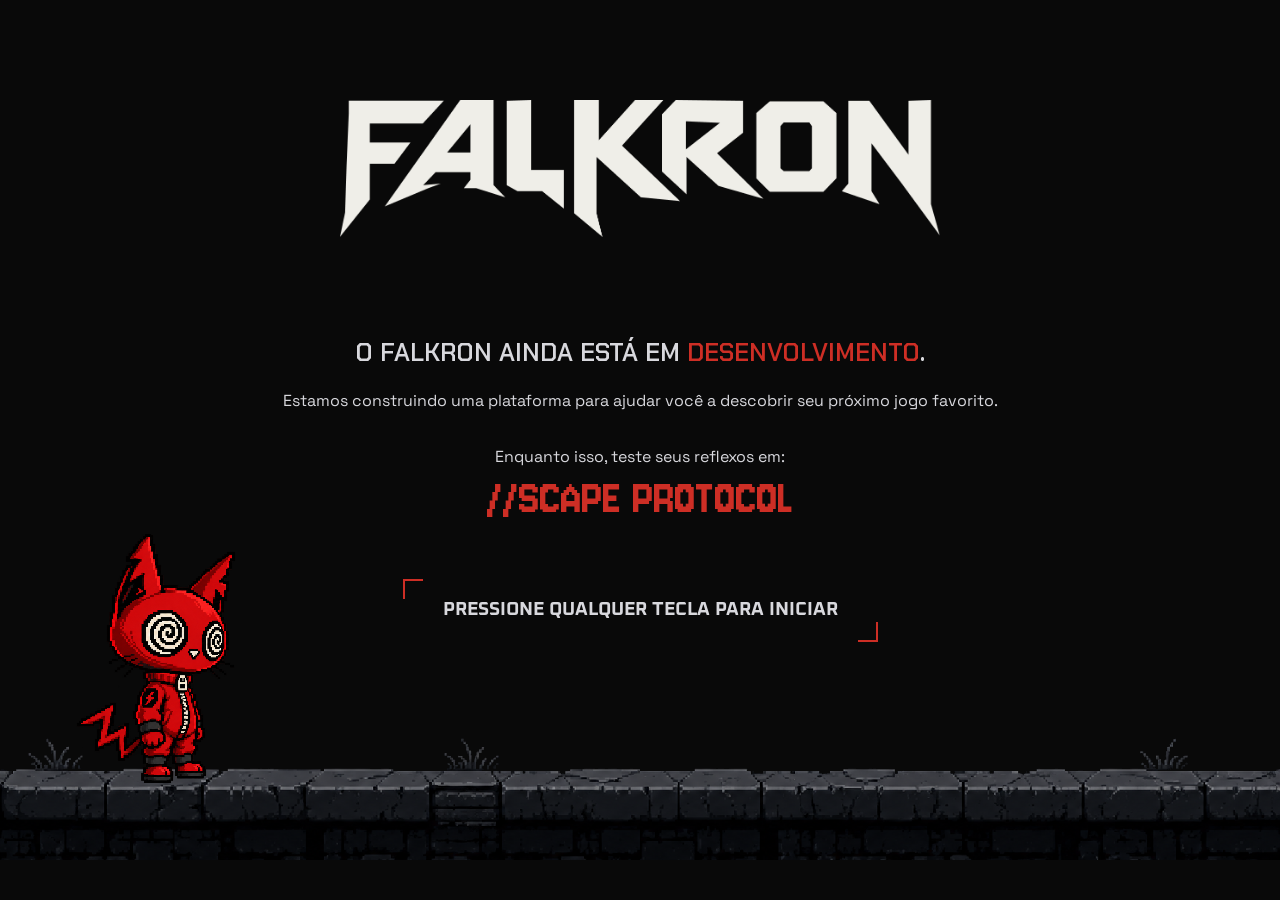
==== index.html @ 29377624 "feat: adiciona navegação da tela inicial para o jogo via teclado" ====
<!doctype html>
<html lang="pt-BR">
  <head>
    <meta charset="UTF-8" />
    <meta name="viewport" content="width=device-width, initial-scale=1.0" />
    <link
      rel="icon"
      href="./assets/images/branding/Favicon.png"
      type="image/x-icon"
    />
    <link rel="stylesheet" href="css/style.css" />
    <link rel="preconnect" href="https://fonts.googleapis.com" />
    <link rel="preconnect" href="https://fonts.gstatic.com" crossorigin />
    <link
      href="https://fonts.googleapis.com/css2?family=Chakra+Petch:ital,wght@0,300;0,400;0,500;0,600;0,700;1,300;1,400;1,500;1,600;1,700&family=Jersey+10&family=Oxanium:wght@200..800&family=Space+Grotesk:wght@300..700&display=swap"
      rel="stylesheet"
    />
    <title>Falkron — Coming Soon</title>
  </head>
  <body>
    <header class="page-header">
      <img
        class="page-header__logo"
        src="./assets/images/branding/Logo.png"
        alt="Falkron"
      />
    </header>

    <main class="coming-soon">
      <section class="coming-soon__intro">
        <h1 class="coming-soon__title">
          O FALKRON AINDA ESTÁ EM <span>DESENVOLVIMENTO</span>.
        </h1>
        <p class="coming-soon__description">
          Estamos construindo uma plataforma para ajudar você a descobrir seu
          próximo jogo favorito.
        </p>
        <p class="coming-soon__cta">Enquanto isso, teste seus reflexos em:</p>
        <h2 class="coming-soon__game-title">//SCAPE PROTOCOL</h2>
      </section>

      <section class="start-message">
        <h3 class="start-message__text">
          <span>PRESSIONE QUALQUER TECLA PARA INICIAR</span>
        </h3>
      </section>
    </main>
    <footer class="game-preview">
      <img
        class="game-preview__character"
        src="./assets/images/characters/FalkronWaiting.png"
        alt="Personagem do jogo em pose inicial"
      />
      <img
        class="game-preview__ground"
        src="./assets/images/environment/Ground.png"
        alt="Chão do cenário do jogo"
      />
    </footer>
    <section class="mobile-warning">
      <div class="mobile-warning__container">
        <img
          class="mobile-warning__image"
          src="./assets/images/characters/FalkronSignalWeak.png"
          alt="Mascote Falkron se desfazendo em código binário"
        />
        <div class="mobile-warning__message">
          <h2 class="mobine-warning__title">TERMINAL INCOMPATÍVEL</h2>
          <p>
            Este dispositivo não atende<br />
            aos requisitos do protocolo.
          </p>
          <p class="mobile-warning__action">
            <span>&gt;</span> CONTINUE EM UM PC
          </p>
        </div>
        <button type="button" class="mobile-warning__share-btn">
          COMPARTILHAR ACESSO
        </button>
      </div>
    </section>
    <script src="js/index.js"></script>
  </body>
</html>
---- css/style.css ----
*,
*::before,
*::after {
  box-sizing: border-box;
  margin: 0;
  padding: 0;
}

:root {
  --color-primary: #cd2e25;
  --color-bg: #090909;
  --color-text: #d8d8dd;
  --color-border: #141414;
  --radius: 10px;
  --font-grotesk: "Space Grotesk", system-ui, sans-serif;
  --font-oxanium: "Oxanium", system-ui, sans-serif;
  --font-chakra: "Chakra Petch", system-ui, sans-serif;
  --font-jersey: "Jersey 10", system-ui, sans-serif;
}

body {
  background: var(--color-bg);
  color: var(--color-text);
}

main {
  text-align: center;
}

/*index.html*/
.page-header {
  padding: 100px 0;
  display: flex;
  justify-content: center;
  align-items: center;
}

.page-header__logo {
  width: 600px;
}

.coming-soon__title {
  font-family: var(--font-chakra);
  font-weight: 600;
  font-size: 25px;
  line-height: 1.3;
}

.coming-soon__title span {
  color: var(--color-primary);
}

.coming-soon__description {
  font-family: var(--font-grotesk);
  font-size: 16px;
  font-weight: 400;
  line-height: 1.5;
  padding: 20px 0 0 0;
}

.coming-soon__cta {
  font-family: var(--font-grotesk);
  font-size: 16px;
  font-weight: 400;
  line-height: 1.5;
  padding: 32px 0 0 0;
}

.coming-soon__game-title {
  font-family: var(--font-jersey);
  font-weight: 400;
  font-style: normal;
  font-size: 50px;
  color: var(--color-primary);
  line-height: 1.2;
}

.start-message {
  padding: 50px 0;
  font-family: var(--font-oxanium);
  font-size: 16px;
  font-weight: 600;
  line-height: 1.2;
}

.start-message__text {
  position: relative;
  display: inline-block;
  padding: 20px 40px;
}

@keyframes piscar {
  0%,
  100% {
    opacity: 1;
  }
  50% {
    opacity: 0.45;
    color: var(--blink-color);
  }
}

.start-message__text span {
  --blink-color: var(--color-text);
  animation: piscar 1.5s ease-in-out infinite;
}

.start-message__text::before,
.start-message__text::after {
  content: "";
  position: absolute;
  width: 20px;
  height: 20px;
}

.start-message__text::before {
  top: 0;
  left: 0;
  border-top: 2px solid var(--color-primary);
  border-left: 2px solid var(--color-primary);
}

.start-message__text::after {
  bottom: 0;
  right: 0;
  border-bottom: 2px solid var(--color-primary);
  border-right: 2px solid var(--color-primary);
}

.game-preview {
  position: relative;
  width: 100%;
  padding-top: 3.5%;
}

.game-preview__character {
  position: absolute;
  left: 5.94%;
  bottom: 46%;
  width: clamp(160px, 9vw, 200px);
  height: auto;
  image-rendering: pixelated;
  z-index: 1;
}

.game-preview__ground {
  display: block;
  width: 100%;
  height: auto;
  image-rendering: pixelated;
}

/*mobile warning*/
.mobile-warning__container {
  position: relative;
  display: flex;
  flex-direction: column;
  align-items: center;
  width: fit-content;
  padding: 32px 40px;
  gap: 24px;
  text-align: center;
  font-family: var(--font-chakra);
}

.mobile-warning {
  position: relative;
  display: none;
  justify-content: center;
  align-items: center;
  min-height: 100dvh;
  padding: 24px;
}

.mobile-warning__image {
  width: min(70vw, 280px);
  height: auto;
}

.mobile-warning__message {
  display: flex;
  flex-direction: column;
  gap: 12px;
}

.mobile-warning__title {
  font-size: 18px;
  font-weight: 600;
  color: var(--color-primary);
}

.mobile-warning__text {
  font-size: 15px;
  line-height: 1.5;
}

.mobile-warning__action {
  font-size: 15px;
  font-weight: 600;
}
.mobile-warning__action span {
  color: var(--color-primary);
}
.mobile-warning__share-btn {
  color: var(--color-text);
  font-weight: 500;
  font-size: 15px;
  padding: 10px 16px;
  border: none;
  border-radius: var(--radius);
  background-color: var(--color-border);
}

/*game.html*/
.game-page {
  position: relative;
  height: 100vh;
  overflow: hidden;
}

.game-hud {
  display: flex;
  justify-content: space-between;
  align-items: center;
  font-family: var(--font-jersey);
  font-style: normal;
  padding: 25px;
}

.game-hud__title {
  gap: 4px;
}

.game-hud__falkron-logo {
  width: 110px;
}

.game-hud__title {
  font-size: 20px;
  color: var(--color-primary);
  font-weight: 400;
}

.game-hud__score {
  font-size: 50px;
}

.game-instruction {
  position: absolute;
  top: 45%;
  left: 50%;
  transform: translate(-50%, -50%);
  display: flex;
  flex-direction: column;
  align-items: center;
  gap: 8px;
}

.game-instruction__key {
  height: 80px;
}

.game-instruction span {
  color: var(--color-primary);
  font-size: 20px;
  --blink-color: var(--color-border);
  animation: piscar 1.5s ease-in-out infinite;
}

.game-instruction__text {
  font-family: var(--font-oxanium);
  font-weight: 400;
  font-size: 25px;
  color: var(--color-primary);
}

.game-scene__character {
  position: absolute;
  bottom: 12%;
  left: 6%;
  width: clamp(160px, 9vw, 200px);
  z-index: 5;
}

.game-scene__obstacle {
  position: absolute;
}

.game-scene__obstacle--mine {
  height: 50px;
  bottom: 11vh;
  right: -150px;
  z-index: 5;
}

.game-scene__obstacle--drone {
  height: 150px;
  bottom: 40vh;
  right: -350px;
  z-index: 6;
}

.game-ground {
  position: absolute;
  bottom: 0;
  left: 0;
  display: flex;
  width: 200%;
}

.game-ground__tile {
  width: 50%;
  display: block;
}

/* MOBILE / TOUCH DEVICES*/
@media (hover: none) and (pointer: coarse) {
  .page-header,
  .coming-soon,
  .game-preview {
    display: none;
  }

  .mobile-warning {
    display: flex;
  }
}
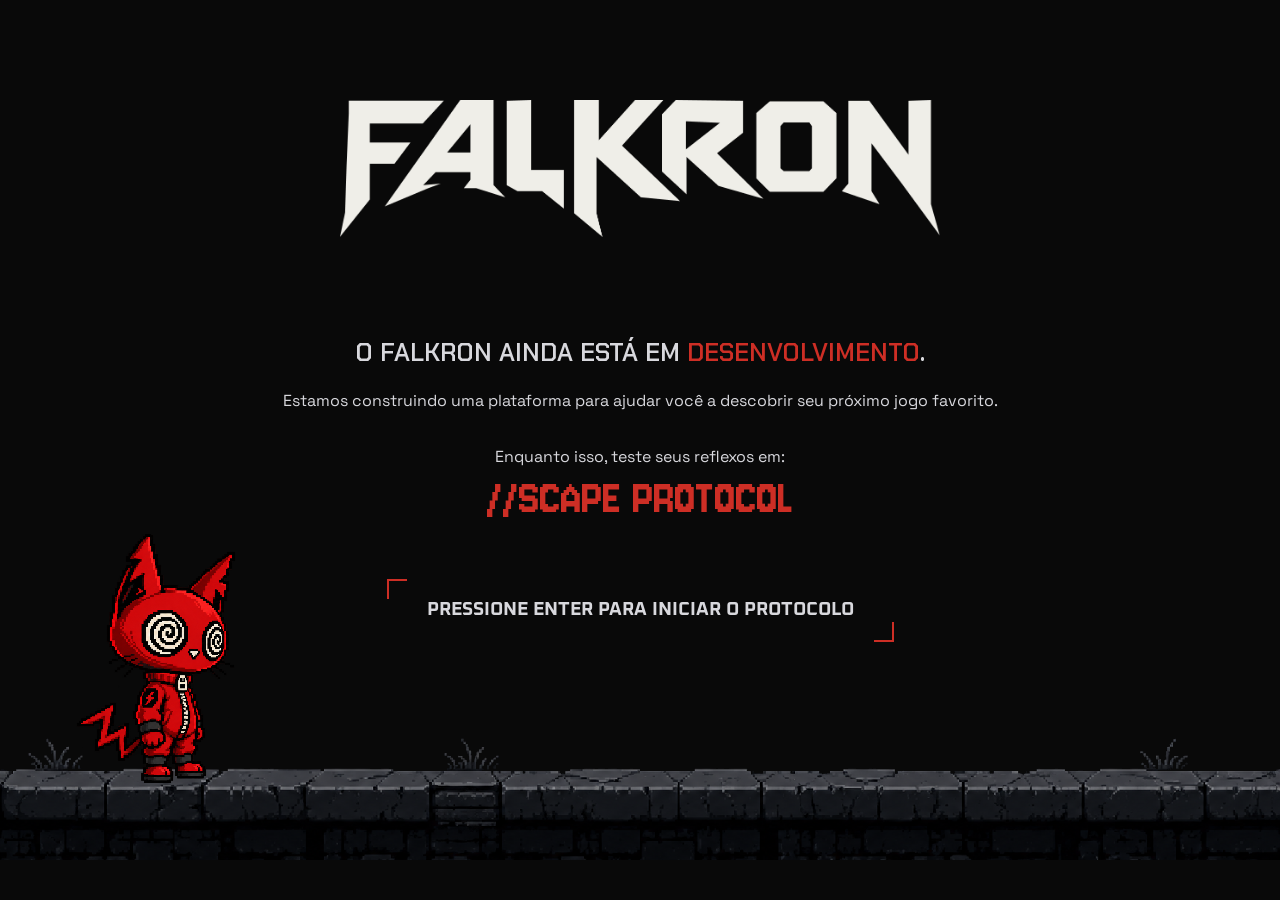
==== commit 6a108916: "fix: restringe inicio do protocolo a tecla Enter" ====
--- a/index.html
+++ b/index.html
@@ -41,7 +41,7 @@
 
       <section class="start-message">
         <h3 class="start-message__text">
-          <span>PRESSIONE QUALQUER TECLA PARA INICIAR</span>
+          <span>PRESSIONE ENTER PARA INICIAR O PROTOCOLO</span>
         </h3>
       </section>
     </main>
@@ -79,6 +79,6 @@
         </button>
       </div>
     </section>
-    <script src="js/index.js"></script>
   </body>
+  <script src="js/index.js"></script>
 </html>
--- a/css/style.css
+++ b/css/style.css
@@ -241,19 +241,73 @@
   font-weight: 400;
 }
 
-.game-hud__score {
+.game-hud__scores {
   font-size: 50px;
 }
 
-.game-instruction {
+.game-hud__record {
+  color: #afafb7;
+}
+
+.hidden {
+  display: none;
+}
+
+.game-over {
+  display: none;
   position: absolute;
   top: 45%;
   left: 50%;
   transform: translate(-50%, -50%);
-  display: flex;
   flex-direction: column;
   align-items: center;
   gap: 8px;
+  padding-bottom: 150px;
+}
+
+.game-over__title {
+  font-family: var(--font-jersey);
+  font-size: 150px;
+  color: var(--color-text);
+}
+
+.game-over__restart-btn {
+  border-radius: var(--radius);
+  font-size: 20px;
+  font-weight: bold;
+  padding: 10px 25px;
+  color: var(--color-text);
+  border: 2px solid var(--color-primary);
+  background-color: var(--color-bg);
+  transition:
+    background-color 0.15s ease,
+    color 0.15s ease,
+    box-shadow 0.15s ease,
+    transform 0.15s ease;
+  cursor: pointer;
+}
+
+.game-over__restart-btn:hover {
+  background-color: #cd2c25;
+  color: #f2efe6;
+  box-shadow: 0 0 10px rgba(205, 44, 37, 0.35);
+  transform: translateY(-2px);
+}
+.game-over__restart-btn:active {
+  transform: translateY(0);
+  box-shadow: none;
+}
+
+.game-instruction {
+  position: absolute;
+  top: 45%;
+  left: 50%;
+  transform: translate(-50%, -50%);
+  display: flex;
+  flex-direction: column;
+  align-items: center;
+  gap: 8px;
+  transition: opacity 0.5s ease-out;
 }
 
 .game-instruction__key {
@@ -295,7 +349,7 @@
 
 .game-scene__obstacle--drone {
   height: 150px;
-  bottom: 40vh;
+  bottom: 30vh;
   right: -350px;
   z-index: 6;
 }
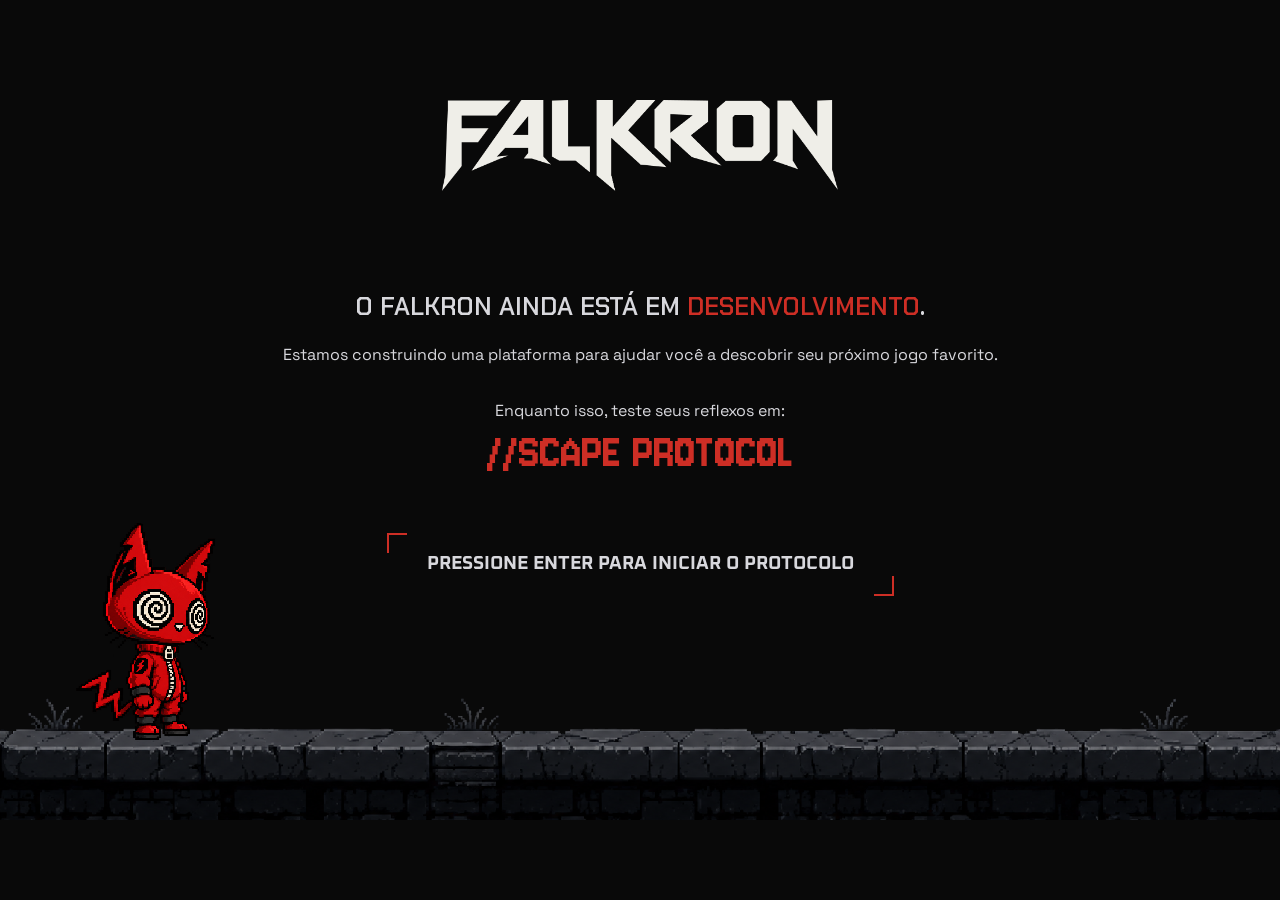
==== commit c9cd1752: "fix: ajusta responsividade do index para telas menores" ====
--- a/index.html
+++ b/index.html
@@ -17,7 +17,7 @@
     />
     <title>Falkron — Coming Soon</title>
   </head>
-  <body>
+  <body class="home-page">
     <header class="page-header">
       <img
         class="page-header__logo"
--- a/css/style.css
+++ b/css/style.css
@@ -28,15 +28,20 @@
 }
 
 /*index.html*/
+.home-page {
+  position: relative;
+  min-height: 100vh;
+}
+
 .page-header {
-  padding: 100px 0;
+  padding: clamp(40px, 12vh, 100px) 0;
   display: flex;
   justify-content: center;
   align-items: center;
 }
 
 .page-header__logo {
-  width: 600px;
+  width: min(600px, 31vw);
 }
 
 .coming-soon__title {
@@ -76,7 +81,7 @@
 }
 
 .start-message {
-  padding: 50px 0;
+  padding: clamp(20px, 6vh, 50px) 0;
   font-family: var(--font-oxanium);
   font-size: 16px;
   font-weight: 600;
@@ -130,14 +135,14 @@
 .game-preview {
   position: relative;
   width: 100%;
-  padding-top: 3.5%;
+  padding-top: 4%;
 }
 
 .game-preview__character {
   position: absolute;
   left: 5.94%;
   bottom: 46%;
-  width: clamp(160px, 9vw, 200px);
+  width: clamp(140px, 9vw, 200px);
   height: auto;
   image-rendering: pixelated;
   z-index: 1;
@@ -379,3 +384,18 @@
     display: flex;
   }
 }
+
+/*NOTEBOOK*/
+@media (max-height: 700px) and (hover: hover) {
+  .page-header {
+    padding: 50px 0 34px;
+  }
+
+  .start-message {
+    padding: 25px 0 5px;
+  }
+
+  .game-preview {
+    padding-top: 3%;
+  }
+}
